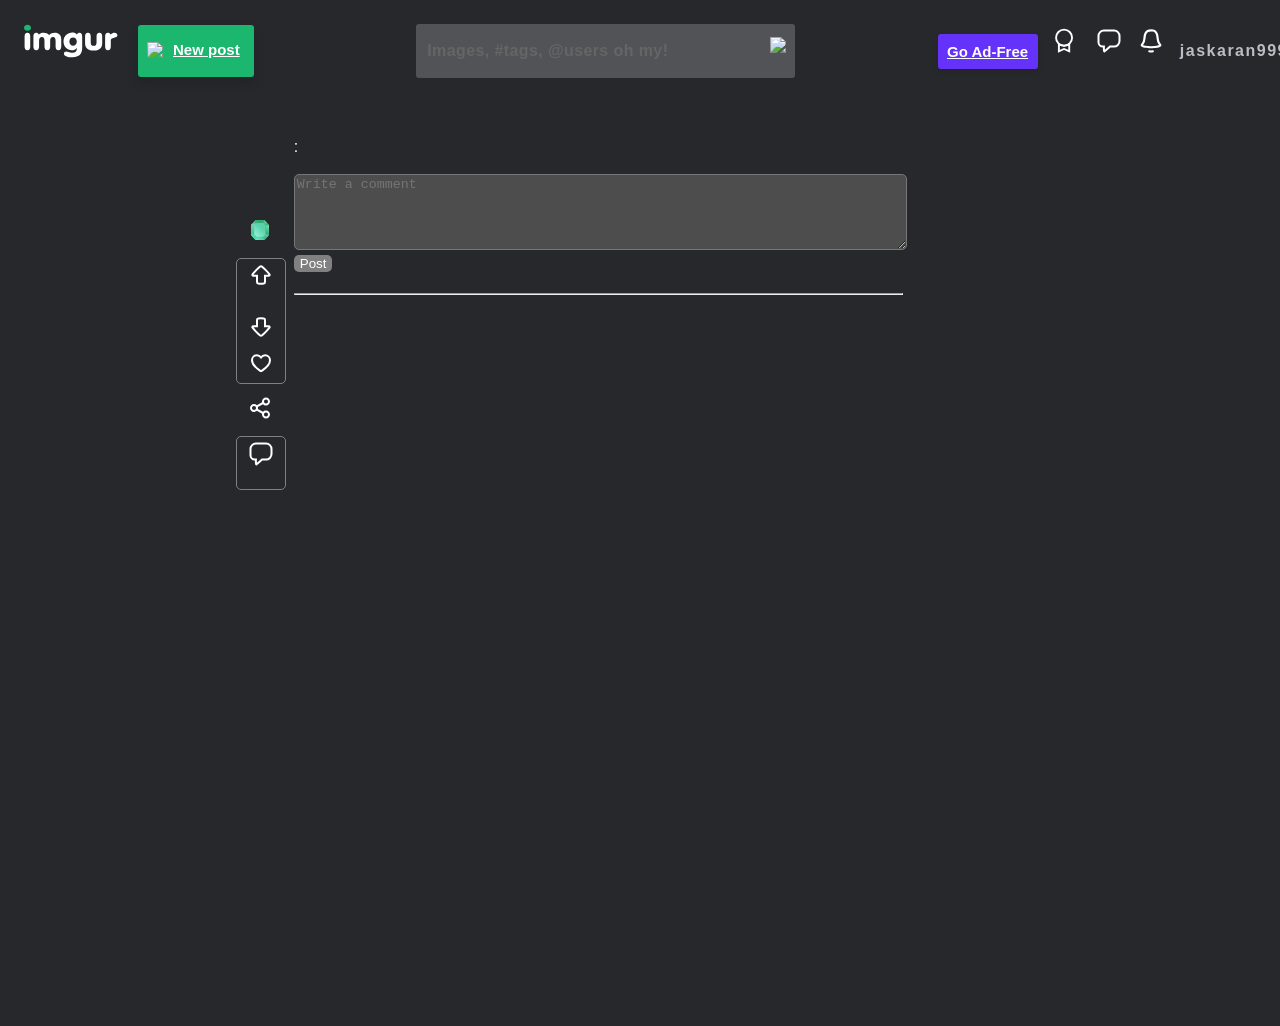
==== gallery.html @ 4a22a135 "nav and post addded" ====
<!DOCTYPE html>
<html lang="en">
  <head>
    <meta charset="UTF-8" />
    <meta http-equiv="X-UA-Compatible" content="IE=edge" />
    <meta name="viewport" content="width=device-width, initial-scale=1.0" />
    <title>Imgur: The magic of the internet</title>
    <link rel="stylesheet" href="/css/gallery.css" />
    <link rel="stylesheet" href="css/navbar.css" />
    <link rel="stylesheet" href="css/posts.css" />
  </head>
  <style>
    body {
      background-color: hsl(219, 7%, 16%);
      color: white;
      font-family: Proxima Nova Regular, Helvetica Neue, Helvetica, Arial,
        sans-serif;
    }
    #rightside {
      margin-top: 80px;
      width: 50px;
      padding: 8px;
      height: 50vh;
    }
    .updown {
      border: 1px solid gray;
      border-radius: 5px;
      padding-left: 8px;
    }
    .outsideupdown {
      padding: 8px;
    }

    #container {
      display: flex;
      flex-direction: row;
      flex-wrap: nowrap;
      justify-content: center;
      align-items: stretch;
      position: relative;
      padding-top: 24px;
      margin: 0 auto;
    }
    #postdisplay {
      width: 80%;
    }
    #postcontainer {
      width: 60%;

      height: 100vh;
      overflow: scroll;
    }
    #postcontainer::-webkit-scrollbar {
      display: none;
    }
    #postimg {
      width: 100%;
    }
    #addcmnt {
      background-color: rgb(77, 77, 78);
      width: 80%;
      height: 70px;
      color: white;
      border-radius: 5px;
    }
    #comntbtn {
      border: none;
      border-radius: 5px;
      color: white;
      background-color: gray;
      cursor: pointer;
    }
    #title {
      width: 80%;
      word-wrap: break-word;
    }
    #part {
      width: 80%;
      margin-left: 0px;
      color: gray;
    }
    #avatar {
      border-radius: 50%;
      width: 20px;
    }
    #username {
      color: greenyellow;
      vertical-align: top;
    }
    #cmnttime,
    #replies {
      vertical-align: top;
    }
    #cmnt {
      width: 100%;
    }
    #card {
      width: 80%;
    }
    #card:hover {
      background-color: rgba(184, 184, 184, 0.253);
      width: 80%;
      border-radius: 5px;
    }
    #card span,
    #cmnt {
      font-size: 13px;
    }
    #cmnt {
      margin-bottom: 10px;
    }
    #votescount {
      vertical-align: top;
    }
  </style>
  <body>
    <div id="navbar"></div>
    <div id="container">
      <div id="rightside">
        <img
          src="./components/gallery/svgs/diamond.svg"
          class="arrow outsideupdown"
          alt=""
        />
        <div class="updown">
          <img src="./components/gallery/svgs/up.svg" class="arrow" alt="" />
          <p id="upcount" class="arrow leftp"></p>
          <img
            src="./components/gallery/svgs/up.svg"
            class="arrow"
            alt=""
            style="transform: rotate(180deg);"
          />
          <img src="./components/gallery/svgs/heart.svg" class="arrow" alt="" />
        </div>
        <img
          src="./components/gallery/svgs/share.svg"
          class="arrow outsideupdown"
          alt=""
        />
        <div class="commentcountleft updown">
          <img src="./components/gallery/svgs/comments.svg" alt="" />
          <p id="commentcount"></p>
        </div>
      </div>
      <div id="postcontainer">
        <div id="header">
          <span><h2 id="title"></h2></span>
          <span
            ><span id="viewcount"></span> : <span id="timecount"></span
          ></span>
        </div>
        <div id="postdisplay">
          <img src="" id="postimg" alt="" />
        </div>
        <div id="commentadd">
          <textarea
            name=""
            id="addcmnt"
            cols="30"
            rows="10"
            placeholder="Write a comment"
          ></textarea>
          <div>
            <button id="comntbtn">Post</button>
          </div>
        </div>
        <div id="showcomment">
          <h4 id="comntcount"></h4>
          <hr id="part" />
          <div id="displaycmnt"></div>
        </div>
      </div>
    </div>
    <div class="posts"></div>
  </body>
</html>
<script type="module">
  import Posts from "./components/posts.js";
  import Navbar from "./components/navbar.js";

  document.getElementById("navbar").innerHTML = Navbar();

  let page = 1;
  async function getDataForPosts(page) {
    let res = await fetch(
      `https://api.imgur.com/post/v1/posts?client_id=546c25a59c58ad7&filter%5Bsection%5D=eq%3Ahot&include=adtiles%2Cadconfig%2Ccover%2Cviral&location=desktophome&page=${page}&sort=-time`
    );
    let data = await res.json();
    Posts(document.querySelector(".posts"), data);
  }
  getDataForPosts(page);
  const showData = () => {
    setTimeout(() => {
      page++;
      getDataForPosts(page);
    }, 500);
  };

  window.addEventListener("scroll", () => {
    const { scrollHeight, scrollTop, clientHeight } = document.documentElement;
    if (scrollTop + clientHeight === scrollHeight) {
      showData();
    }
  });
  let post = JSON.parse(localStorage.getItem("post"));
  document.getElementById("upcount").innerText = `${post.upvote_count}`;
  document.getElementById("title").innerText = `${post.title}`;
  document.getElementById("viewcount").innerText = `${post.view_count} views`;
  var test = new Date().getTime(post.created_at);
  var test1 = new Date().getTime();
  var diff = test1 - test;
  var diff_as_date = new Date(diff);
  document.getElementById(
    "timecount"
  ).innerText = `${diff_as_date.getHours()}h`;
  document.getElementById("postimg").src = `${post.cover.url}`;
  const getData = async (req, res) => {
    try {
      let res = await fetch(
        `https://api.imgur.com/comment/v1/comments?client_id=546c25a59c58ad7&filter%5Bpost%5D=eq%3A${post.id}&include=account%2Cadconfig`
      );
      let data = await res.json();
      let length = data.data.length;
      document.getElementById("commentcount").innerText = `${length}`;
      displaycomments(data.data);
    } catch (err) {
      console.log("err:", err);
    }
  };
  getData();
  function displaycomments(comments) {
    document.getElementById(
      "comntcount"
    ).innerText = `${comments.length} COMMENTS`;
    comments.map((comment) => {
      let card = document.createElement("div");
      card.id = "card";

      let cmntuser = document.createElement("div");
      let avatar = document.createElement("img");
      avatar.src = `${comment.account.avatar}`;
      avatar.id = "avatar";
      let username = document.createElement("span");
      username.innerText = `${comment.account.username}`;
      username.id = "username";
      let cmnttime = document.createElement("span");
      var test = new Date().getTime(comment.created_at);
      var test1 = new Date().getTime();
      var diff = test1 - test;
      var diff_as_date = new Date(diff);
      cmnttime.innerText = `${diff_as_date.getHours()}h`;
      cmnttime.id = "cmnttime";
      cmntuser.append(avatar, username, "   ", cmnttime);

      let cmnt = document.createElement("div");
      cmnt.innerText = `${comment.comment}`;
      cmnt.id = "cmnt";

      let votescount = document.createElement("div");
      votescount.id = "votescount";
      let upvotes = document.createElement("img");
      upvotes.src = "./components/gallery/svgs/up.svg";
      upvotes.classList = "arrowofcmnt";
      let downvotes = document.createElement("img");
      downvotes.src = "./components/gallery/svgs/up.svg";
      downvotes.classList = "arrowofcmnt";
      downvotes.style = "transform: rotate(180deg)";
      let votetotal = document.createElement("span");
      votetotal.innerText = `${comment.upvote_count}`;
      votetotal.id = "votetotal";

      let replies = document.createElement("span");
      replies.innerText = `+ ${comment.comments.length} replies`;
      replies.id = "replies";
      votescount.append(upvotes, votetotal, downvotes, replies);

      card.append(cmntuser, cmnt, votescount);

      let hr = document.createElement("hr");
      hr.id = "part";

      displaycmnt.append(card, hr);
    });
  }
</script>
---- css/navbar.css ----
.searchbar {
  background: hsla(0, 0%, 100%, 0.25);
  border: 1px solid transparent;
  padding: 8px 35px 8px 10px;
  border-radius: 3px;
  width: 100%;
  outline: 0 none;
  opacity: 0.8;
  min-height: 36px;
  font-size: 16px;
  font-weight: 700;
  letter-spacing: 0.4px;
  color: #fff;
  text-shadow: inherit;
  -webkit-text-fill-color: inherit;
}
.searchForm {
  display: flex;
  width: 100%;
}
.searchForm button {
  position: absolute;
  right: 1%;
  top: 22%;
  background: transparent;
  border: none;
  cursor: pointer;
}
.navSearxh-center {
  width: 30%;
  position: relative;
}
.upload-btn {
  min-width: auto;
  margin: auto 20px;
  position: relative;
  justify-content: space-between;
}
.btn {
  text-align: center;
  height: 35px;
  display: inline-block;
  padding: 7px 14px 10px 9px;
  text-transform: none;
  user-select: none;
  touch-action: manipulation;
  border-radius: 3px;
  font-size: 15px;
  font-weight: 700;
  display: flex;
  align-items: center;
  position: relative;
  width: auto;
  background-color: #1bb76e;
  box-shadow: 0 6px 10px 0 rgb(27 28 30 / 31%);
  color: #fff;
  white-space: nowrap;
}
.main-navbar {
  display: flex;
  padding: 16px;
  width: 100%;
  justify-content: space-between;
}
.navLogo-left {
  display: flex;
}
.add-free-btn {
  background: #6432f9;
  box-shadow: 0 3px 4px rgb(0 0 0 / 12%);
  padding: 0 10px 0 9px;
  overflow: hidden;
  margin: auto 0;
  line-height: 35px;
}
.account-right {
  display: flex;
  width: 350px;
  justify-content: space-between;
}
.account-icons {
  display: flex;
  width: 34%;
  justify-content: space-between;
}
.Dropdown-title {
  font-weight: 600;
  letter-spacing: 1.5px;
  text-align: right;
  color: #babec4;
  cursor: pointer;
  display: flex;
  align-items: center;
}
.bar {
  width: 90%;
  margin: auto;
}
.tagDiv {
  /* height: 130px; */
  padding-bottom: 20px;
  width: 110px;
  overflow: hidden;
  border-radius: 3px;
  background-color: rgb(50, 141, 103);
}
.tagDiv h1 {
  font-size: 14px;
  line-height: 1.15;
  letter-spacing: 0.4px;
  color: #fff;
  text-align: center;
  margin-top: 10px;
  text-transform: capitalize;
  word-break: break-word;
}
.tagDiv p {
  margin-top: 4px;
  font-size: 11px;
  line-height: 1.46;
  letter-spacing: 0.4px;
  text-align: center;
  color: hsla(0, 0%, 100%, 0.5);
}
.tagDiv > img {
  width: 150%;
}
.tagHeading {
  width: 100%;
  height: 50%;
}

.bar > div {
  margin: auto;
  width: fit-content;
  display: flex;
  gap: 20px;
}
.exploreTags {
  font-size: 16px;
  font-weight: 700;
  line-height: 1;
  letter-spacing: 1.3px;
  text-align: left;
  color: rgb(170, 170, 170);
  text-transform: uppercase;
  margin: 0px 0px 20px 30px;
}
---- css/posts.css ----
/* .postDiv {
  border: 1px solid red;
}
.postDiv img {
  width: 100%;
}
.posts {
  display: grid;
  align-items: flex-start;
  justify-content: center;
  grid-template-columns: 240px 240px 240px 240px 240px 240px;
  gap: 20px;
  grid-auto-flow: dense;
} */

/* .postDiv {
  border: 1px solid red;
}
.postDiv img {
  width: 100%;
  object-fit: cover;
  box-shadow: 0 2px 16px rgb(88, 88, 88);
}
.posts {
  display: grid;
  grid-gap: 20px;
 
  grid-auto-rows: 120px;
  grid-auto-flow: dense;
}*/
/* .horizontal {
  grid-row: 1 / 2;
}
.vertical {
  grid-column: 1;
} */

/* div {
  max-width: 1200px;
  margin: 0 auto;
} */

.mainPosts {
  width: fit-content;
  margin: auto;
  line-height: 0;
  -webkit-column-count: 6;
  -webkit-column-gap: 20px;
  -moz-column-count: 6;
  -moz-column-gap: 20px;
  column-count: 6;
  column-gap: 20px;
}

.postDiv {
  width: 240px;
  height: auto !important;
  margin-bottom: 10px;
  max-height: 300px;
  border-radius: 3px;
  overflow: hidden;
  margin-bottom: 80px;
  box-shadow: rgb(0 0 0 / 40%) 0px 2px 4px 0px;
  background-color: rgb(46, 48, 53);
  transition: box-shadow 0.25s ease 0s;
  cursor: pointer;
}
.postDiv:hover {
  box-shadow: rgba(0, 0, 0, 0.623) 0px 2px 4px 0px;
  filter: brightness(110%) contrast(90%);
}
.postDiv img {
  width: 100%;
}
.postVideo {
  height: 70px;
  width: 100%;
}
.mainConPost {
  position: relative;
}
.postInfo {
  display: flex;
  flex-direction: column;
  position: absolute;
  justify-content: center;
  bottom: -40px;
  border-radius: 0px 0px 3px 3px;
  left: 0;
  width: 100%;
  height: 80px;
  background-color: #474a51;
  padding: 10px 10px;
  cursor: pointer;
}
.postInfo:hover {
  filter: brightness(110%) contrast(90%);
}
.postInfo h1 {
  display: -webkit-box;
  max-height: 31.92px;
  overflow: hidden;
  text-overflow: ellipsis;
  -webkit-box-orient: vertical;
  -webkit-line-clamp: 2;
  font-weight: 600;
  line-height: 1.14;
  font-size: 14px;
  text-align: left;
  color: rgb(255, 255, 255);
}
.postInfo div {
  display: flex;
  justify-content: space-between;
  margin-top: 10px;

  align-items: center;
}

.postInfo div p {
  font-size: 13px;
  display: flex;
  align-items: center;
  opacity: 60%;
  gap: 5px;
  cursor: pointer;
}
.postInfo div p:hover {
  opacity: 905;
}
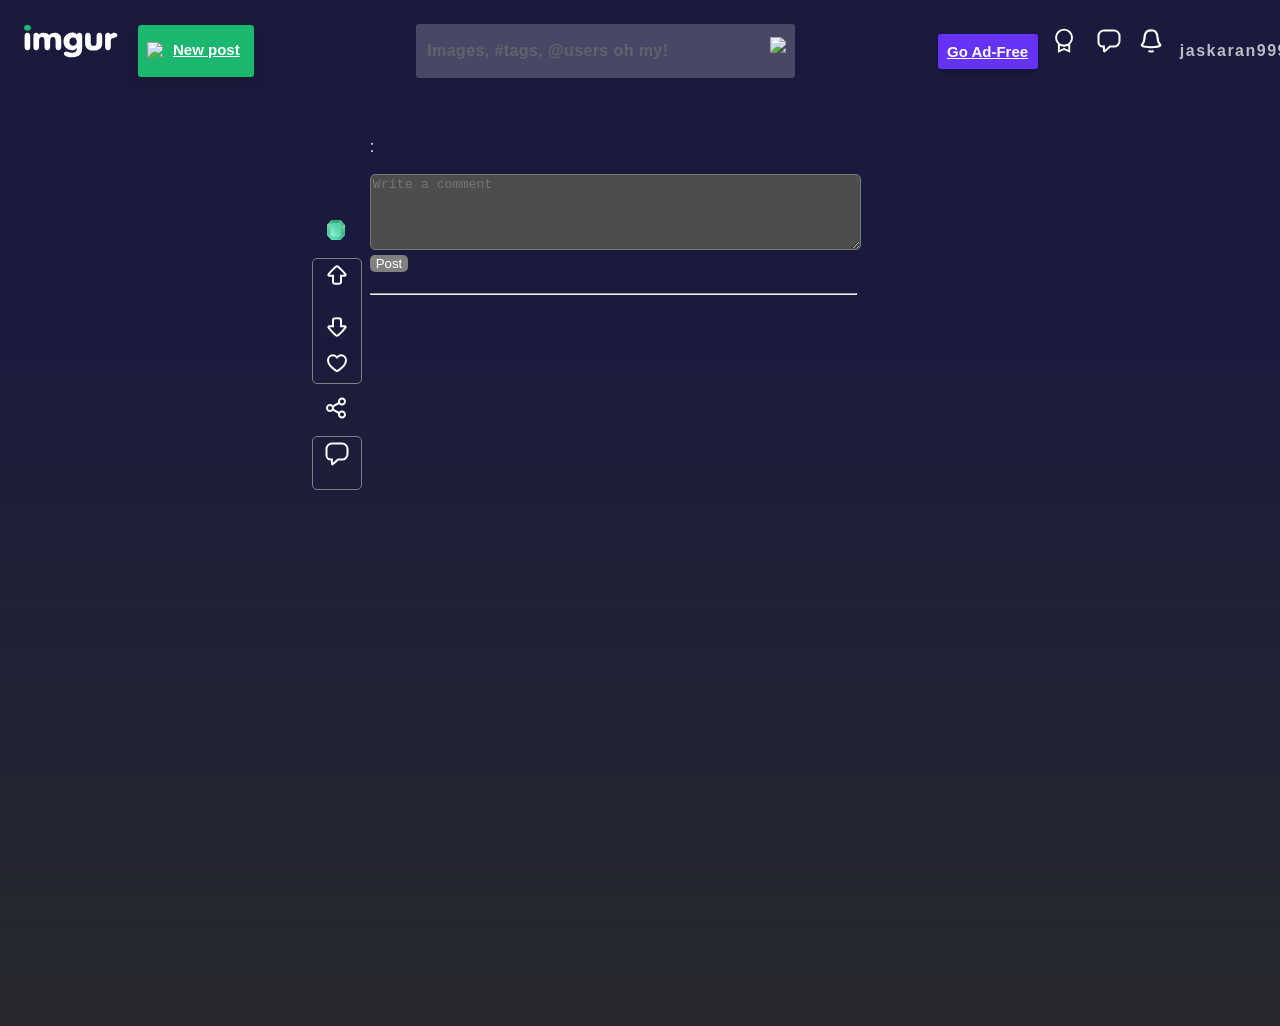
==== commit f9351804: "ta" ====
--- a/gallery.html
+++ b/gallery.html
@@ -9,110 +9,7 @@
     <link rel="stylesheet" href="css/navbar.css" />
     <link rel="stylesheet" href="css/posts.css" />
   </head>
-  <style>
-    body {
-      background-color: hsl(219, 7%, 16%);
-      color: white;
-      font-family: Proxima Nova Regular, Helvetica Neue, Helvetica, Arial,
-        sans-serif;
-    }
-    #rightside {
-      margin-top: 80px;
-      width: 50px;
-      padding: 8px;
-      height: 50vh;
-    }
-    .updown {
-      border: 1px solid gray;
-      border-radius: 5px;
-      padding-left: 8px;
-    }
-    .outsideupdown {
-      padding: 8px;
-    }
 
-    #container {
-      display: flex;
-      flex-direction: row;
-      flex-wrap: nowrap;
-      justify-content: center;
-      align-items: stretch;
-      position: relative;
-      padding-top: 24px;
-      margin: 0 auto;
-    }
-    #postdisplay {
-      width: 80%;
-    }
-    #postcontainer {
-      width: 60%;
-
-      height: 100vh;
-      overflow: scroll;
-    }
-    #postcontainer::-webkit-scrollbar {
-      display: none;
-    }
-    #postimg {
-      width: 100%;
-    }
-    #addcmnt {
-      background-color: rgb(77, 77, 78);
-      width: 80%;
-      height: 70px;
-      color: white;
-      border-radius: 5px;
-    }
-    #comntbtn {
-      border: none;
-      border-radius: 5px;
-      color: white;
-      background-color: gray;
-      cursor: pointer;
-    }
-    #title {
-      width: 80%;
-      word-wrap: break-word;
-    }
-    #part {
-      width: 80%;
-      margin-left: 0px;
-      color: gray;
-    }
-    #avatar {
-      border-radius: 50%;
-      width: 20px;
-    }
-    #username {
-      color: greenyellow;
-      vertical-align: top;
-    }
-    #cmnttime,
-    #replies {
-      vertical-align: top;
-    }
-    #cmnt {
-      width: 100%;
-    }
-    #card {
-      width: 80%;
-    }
-    #card:hover {
-      background-color: rgba(184, 184, 184, 0.253);
-      width: 80%;
-      border-radius: 5px;
-    }
-    #card span,
-    #cmnt {
-      font-size: 13px;
-    }
-    #cmnt {
-      margin-bottom: 10px;
-    }
-    #votescount {
-      vertical-align: top;
-    }
-  </style>
   <body>
     <div id="navbar"></div>
     <div id="container">
@@ -203,84 +100,5 @@
       showData();
     }
   });
-  let post = JSON.parse(localStorage.getItem("post"));
-  document.getElementById("upcount").innerText = `${post.upvote_count}`;
-  document.getElementById("title").innerText = `${post.title}`;
-  document.getElementById("viewcount").innerText = `${post.view_count} views`;
-  var test = new Date().getTime(post.created_at);
-  var test1 = new Date().getTime();
-  var diff = test1 - test;
-  var diff_as_date = new Date(diff);
-  document.getElementById(
-    "timecount"
-  ).innerText = `${diff_as_date.getHours()}h`;
-  document.getElementById("postimg").src = `${post.cover.url}`;
-  const getData = async (req, res) => {
-    try {
-      let res = await fetch(
-        `https://api.imgur.com/comment/v1/comments?client_id=546c25a59c58ad7&filter%5Bpost%5D=eq%3A${post.id}&include=account%2Cadconfig`
-      );
-      let data = await res.json();
-      let length = data.data.length;
-      document.getElementById("commentcount").innerText = `${length}`;
-      displaycomments(data.data);
-    } catch (err) {
-      console.log("err:", err);
-    }
-  };
-  getData();
-  function displaycomments(comments) {
-    document.getElementById(
-      "comntcount"
-    ).innerText = `${comments.length} COMMENTS`;
-    comments.map((comment) => {
-      let card = document.createElement("div");
-      card.id = "card";
-
-      let cmntuser = document.createElement("div");
-      let avatar = document.createElement("img");
-      avatar.src = `${comment.account.avatar}`;
-      avatar.id = "avatar";
-      let username = document.createElement("span");
-      username.innerText = `${comment.account.username}`;
-      username.id = "username";
-      let cmnttime = document.createElement("span");
-      var test = new Date().getTime(comment.created_at);
-      var test1 = new Date().getTime();
-      var diff = test1 - test;
-      var diff_as_date = new Date(diff);
-      cmnttime.innerText = `${diff_as_date.getHours()}h`;
-      cmnttime.id = "cmnttime";
-      cmntuser.append(avatar, username, "   ", cmnttime);
-
-      let cmnt = document.createElement("div");
-      cmnt.innerText = `${comment.comment}`;
-      cmnt.id = "cmnt";
-
-      let votescount = document.createElement("div");
-      votescount.id = "votescount";
-      let upvotes = document.createElement("img");
-      upvotes.src = "./components/gallery/svgs/up.svg";
-      upvotes.classList = "arrowofcmnt";
-      let downvotes = document.createElement("img");
-      downvotes.src = "./components/gallery/svgs/up.svg";
-      downvotes.classList = "arrowofcmnt";
-      downvotes.style = "transform: rotate(180deg)";
-      let votetotal = document.createElement("span");
-      votetotal.innerText = `${comment.upvote_count}`;
-      votetotal.id = "votetotal";
-
-      let replies = document.createElement("span");
-      replies.innerText = `+ ${comment.comments.length} replies`;
-      replies.id = "replies";
-      votescount.append(upvotes, votetotal, downvotes, replies);
-
-      card.append(cmntuser, cmnt, votescount);
-
-      let hr = document.createElement("hr");
-      hr.id = "part";
-
-      displaycmnt.append(card, hr);
-    });
-  }
 </script>
+<script src="./scripts/gallery.js"></script>
--- a/css/gallery.css
+++ b/css/gallery.css
@@ -0,0 +1,110 @@
+body {
+  background: linear-gradient(180deg, rgba(37, 38, 41, 0.24) 26.22%, #27292d),
+    linear-gradient(0deg, #171544, #171544);
+  opacity: 1;
+  transition: opacity 0.5s;
+  color: white;
+  font-family: Proxima Nova Regular, Helvetica Neue, Helvetica, Arial,
+    sans-serif;
+}
+#rightside {
+  margin-top: 80px;
+  width: 50px;
+  padding: 8px;
+  height: 50vh;
+}
+.updown {
+  border: 1px solid gray;
+  border-radius: 5px;
+  padding-left: 8px;
+}
+.outsideupdown {
+  padding: 8px;
+}
+
+#container {
+  width: 80%;
+  display: flex;
+  flex-direction: row;
+  flex-wrap: nowrap;
+  justify-content: center;
+  align-items: stretch;
+  position: relative;
+  padding-top: 24px;
+  margin: 0 auto;
+}
+#postdisplay {
+  width: 80%;
+}
+#postcontainer {
+  width: 60%;
+
+  height: 100vh;
+  overflow: scroll;
+}
+#postcontainer::-webkit-scrollbar {
+  display: none;
+}
+#postimg {
+  width: 100%;
+}
+#addcmnt {
+  background-color: rgb(77, 77, 78);
+  width: 80%;
+  height: 70px;
+  color: white;
+  border-radius: 5px;
+}
+#comntbtn {
+  border: none;
+  border-radius: 5px;
+  color: white;
+  background-color: gray;
+  cursor: pointer;
+}
+#title {
+  width: 80%;
+  word-wrap: break-word;
+}
+#part {
+  width: 80%;
+  margin-left: 0px;
+  color: gray;
+}
+#avatar {
+  border-radius: 50%;
+  width: 20px;
+}
+#username {
+  color: greenyellow;
+  vertical-align: top;
+}
+#cmnttime,
+#replies {
+  vertical-align: top;
+}
+#cmnt {
+  width: 100%;
+}
+#card {
+  width: 80%;
+}
+#card:hover {
+  background-color: rgba(184, 184, 184, 0.253);
+  width: 80%;
+  border-radius: 5px;
+}
+#card span,
+#cmnt {
+  font-size: 13px;
+}
+#cmnt {
+  margin-bottom: 10px;
+}
+#votescount {
+  vertical-align: top;
+}
+.posts {
+  margin-left: 10px;
+  overflow-x: inherit;
+}
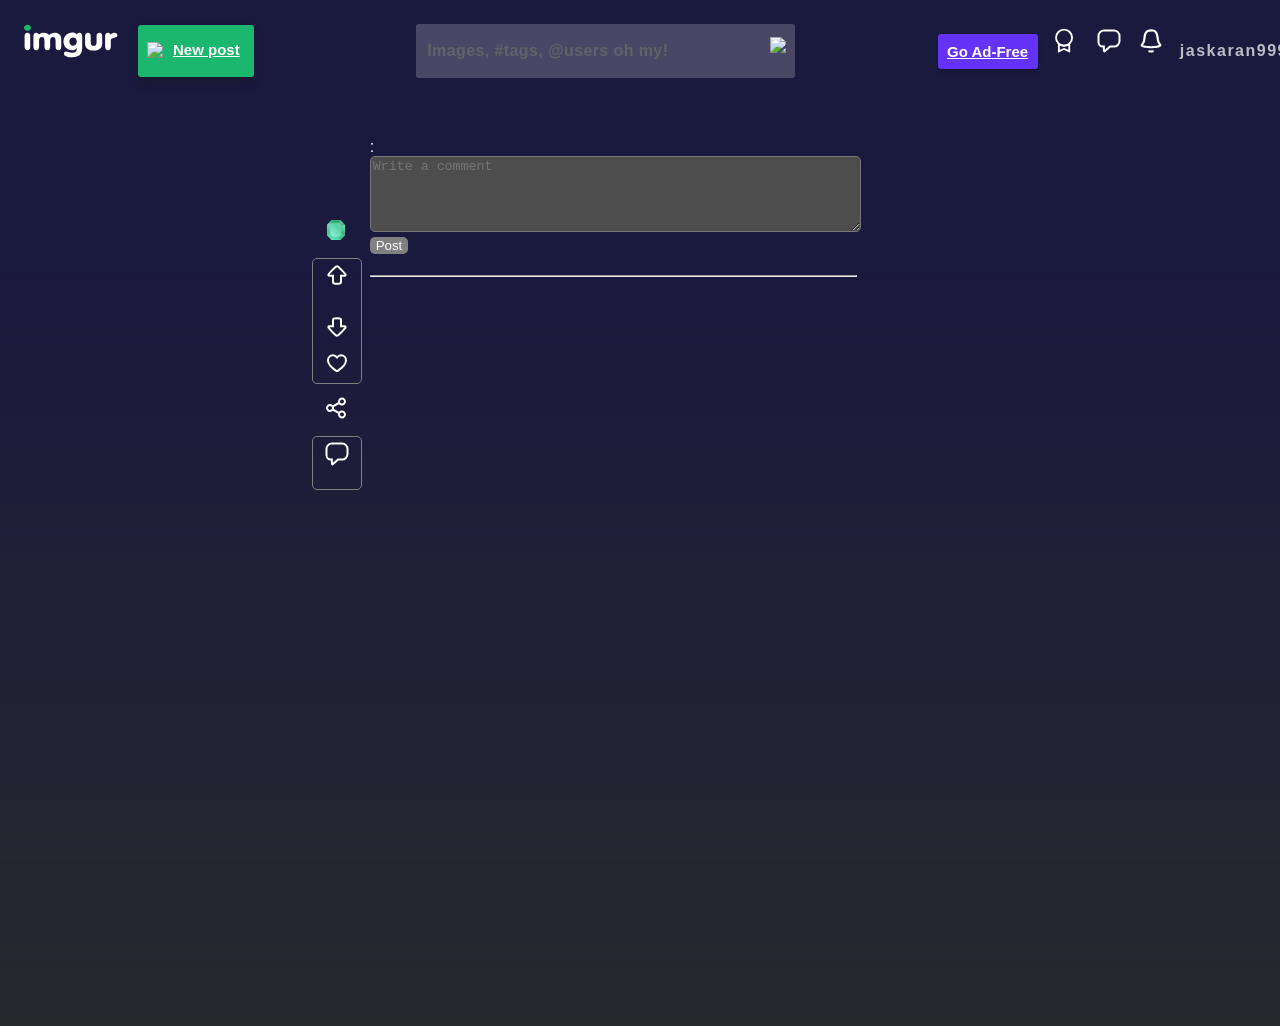
==== commit 6fd1ab2b: "final commit" ====
--- a/gallery.html
+++ b/gallery.html
@@ -47,9 +47,7 @@
             ><span id="viewcount"></span> : <span id="timecount"></span
           ></span>
         </div>
-        <div id="postdisplay">
-          <img src="" id="postimg" alt="" />
-        </div>
+        <div id="postdisplay"></div>
         <div id="commentadd">
           <textarea
             name=""
--- a/css/gallery.css
+++ b/css/gallery.css
@@ -36,9 +36,9 @@
 #postdisplay {
   width: 80%;
 }
+
 #postcontainer {
   width: 60%;
-
   height: 100vh;
   overflow: scroll;
 }
@@ -107,4 +107,5 @@
 .posts {
   margin-left: 10px;
   overflow-x: inherit;
+  margin-top: 500px;
 }
--- a/css/navbar.css
+++ b/css/navbar.css
@@ -93,16 +93,22 @@
   align-items: center;
 }
 .bar {
-  width: 90%;
+  width: 79%;
+  overflow: hidden;
   margin: auto;
 }
+
 .tagDiv {
   /* height: 130px; */
   padding-bottom: 20px;
+  cursor: pointer;
   width: 110px;
   overflow: hidden;
   border-radius: 3px;
   background-color: rgb(50, 141, 103);
+}
+.tagDiv:hover {
+  transform: translateY(-5px);
 }
 .tagDiv h1 {
   font-size: 14px;
@@ -130,6 +136,13 @@
   height: 50%;
 }
 
+.featured {
+  width: 200px;
+  height: 170px;
+}
+.featured > img {
+  width: 100%;
+}
 .bar > div {
   margin: auto;
   width: fit-content;
@@ -146,3 +159,121 @@
   text-transform: uppercase;
   margin: 0px 0px 20px 30px;
 }
+
+/* //////////// */
+
+.navSearxh-center {
+  position: relative;
+}
+
+.searchResult {
+  position: absolute;
+  width: 100%;
+  color: #b5b9c2;
+  font-size: 17px;
+  line-height: 2.24;
+  letter-spacing: 0.9px;
+  padding: 8px 8px 27px;
+  border-radius: 4px;
+  background-color: #3c424b;
+  box-shadow: 0 22px 40px 0 rgb(0 0 0 / 25%);
+  margin-top: 11px;
+  min-width: 380px;
+  text-align: left;
+  border: 1px solid #4f4f4f;
+  z-index: 9999;
+}
+.postsRes {
+  display: flex;
+  padding-left: 10px;
+  align-items: center;
+  cursor: pointer;
+  gap: 10px;
+  margin: 10px 0;
+}
+.postsRes:hover {
+  background: #5d6674;
+}
+.postsRes > div {
+  width: 40px;
+  border-radius: 3px;
+  height: 40px;
+  background-position: center;
+}
+.none {
+  display: none;
+}
+.loadingDiv {
+  top: 0;
+  left: 0;
+  width: 100vw;
+  height: 100vh;
+  background-color: rgba(0, 0, 0, 0.459);
+  position: fixed;
+  z-index: 2000;
+}
+.loading {
+  font-size: 100px; /* Default value */
+  --duration: 1s; /* Default value */
+  --num-dot: 10; /* Default value */
+  --color-dot: rgb(100, 100, 255); /* Default value */
+  --box-color: rgb(50, 50, 50); /* Default value */
+}
+.loading > * {
+  position: absolute;
+  width: 100%;
+  height: 100%;
+  top: 0;
+  left: 0;
+  transform: rotate(
+    calc((360deg / var(--num-dot) /* Number of child */) * var(--index))
+  );
+}
+.loading > *::before {
+  position: absolute;
+  content: "";
+  top: 0.15em;
+  left: 0.45em;
+  width: 0.1em;
+  height: 0.1em;
+  transform: scale(0); /* First state is scale from 0 */
+  border-radius: 50%;
+  background-color: var(--color-dot);
+  animation: scaleTo1 var(--duration) ease-in-out
+    calc(var(--duration) / var(--num-dot) * var(--index)) infinite reverse;
+}
+@keyframes scaleTo1 {
+  0% {
+    transform: scale(0);
+  }
+  100% {
+    transform: scale(1);
+  }
+}
+
+/*  Box style only  */
+.loading {
+  transform: scale(-40%) translateX(50%);
+  width: 1em;
+  aspect-ratio: 1;
+  border-radius: 0.2em;
+  background-image: linear-gradient(135deg, rgb(200, 200, 200), rgb(0, 0, 0));
+  box-shadow: 3px 3px 5px rgba(0, 0, 0, 0.8);
+  position: absolute;
+  top: 70%;
+  left: 50%;
+}
+/* Box style only */
+.loading::before {
+  content: "";
+  position: absolute;
+  top: 1px;
+  left: 1px;
+  right: 1px;
+  bottom: 1px;
+  border-radius: 0.2em;
+  background-color: var(--box-color);
+}
+.hidden {
+  display: hidden;
+}
--- a/css/posts.css
+++ b/css/posts.css
@@ -1,130 +1,109 @@
-/* .postDiv {
-  border: 1px solid red;
-}
-.postDiv img {
-  width: 100%;
-}
-.posts {
-  display: grid;
-  align-items: flex-start;
-  justify-content: center;
-  grid-template-columns: 240px 240px 240px 240px 240px 240px;
-  gap: 20px;
-  grid-auto-flow: dense;
-} */
-
-/* .postDiv {
-  border: 1px solid red;
-}
-.postDiv img {
-  width: 100%;
-  object-fit: cover;
-  box-shadow: 0 2px 16px rgb(88, 88, 88);
-}
-.posts {
-  display: grid;
-  grid-gap: 20px;
- 
-  grid-auto-rows: 120px;
-  grid-auto-flow: dense;
-}*/
-/* .horizontal {
-  grid-row: 1 / 2;
-}
-.vertical {
-  grid-column: 1;
-} */
-
-/* div {
-  max-width: 1200px;
-  margin: 0 auto;
-} */
-
-.mainPosts {
-  width: fit-content;
-  margin: auto;
-  line-height: 0;
-  -webkit-column-count: 6;
-  -webkit-column-gap: 20px;
-  -moz-column-count: 6;
-  -moz-column-gap: 20px;
-  column-count: 6;
-  column-gap: 20px;
-}
-
-.postDiv {
-  width: 240px;
-  height: auto !important;
-  margin-bottom: 10px;
-  max-height: 300px;
-  border-radius: 3px;
-  overflow: hidden;
-  margin-bottom: 80px;
-  box-shadow: rgb(0 0 0 / 40%) 0px 2px 4px 0px;
-  background-color: rgb(46, 48, 53);
-  transition: box-shadow 0.25s ease 0s;
-  cursor: pointer;
-}
-.postDiv:hover {
-  box-shadow: rgba(0, 0, 0, 0.623) 0px 2px 4px 0px;
-  filter: brightness(110%) contrast(90%);
-}
-.postDiv img {
-  width: 100%;
-}
-.postVideo {
-  height: 70px;
-  width: 100%;
-}
-.mainConPost {
-  position: relative;
-}
-.postInfo {
-  display: flex;
-  flex-direction: column;
-  position: absolute;
-  justify-content: center;
-  bottom: -40px;
-  border-radius: 0px 0px 3px 3px;
-  left: 0;
-  width: 100%;
-  height: 80px;
-  background-color: #474a51;
-  padding: 10px 10px;
-  cursor: pointer;
-}
-.postInfo:hover {
-  filter: brightness(110%) contrast(90%);
-}
-.postInfo h1 {
-  display: -webkit-box;
-  max-height: 31.92px;
-  overflow: hidden;
-  text-overflow: ellipsis;
-  -webkit-box-orient: vertical;
-  -webkit-line-clamp: 2;
-  font-weight: 600;
-  line-height: 1.14;
-  font-size: 14px;
-  text-align: left;
-  color: rgb(255, 255, 255);
-}
-.postInfo div {
-  display: flex;
-  justify-content: space-between;
-  margin-top: 10px;
-
-  align-items: center;
-}
-
-.postInfo div p {
-  font-size: 13px;
-  display: flex;
-  align-items: center;
-  opacity: 60%;
-  gap: 5px;
-  cursor: pointer;
-}
-.postInfo div p:hover {
-  opacity: 905;
-}
+.mainPosts {
+  width: fit-content;
+  margin: auto;
+  line-height: 0;
+  -webkit-column-count: 6;
+  -webkit-column-gap: 20px;
+  -moz-column-count: 6;
+  -moz-column-gap: 20px;
+  column-count: 6;
+  column-gap: 20px;
+}
+@media only screen and (max-width: 1600px) {
+  .mainPosts {
+    -webkit-column-count: 5;
+    -moz-column-count: 5;
+    column-count: 5;
+  }
+}
+@media only screen and (max-width: 1400px) {
+  .mainPosts {
+    -webkit-column-count: 3;
+    -moz-column-count: 3;
+    column-count: 3;
+  }
+}
+
+.postDiv {
+  width: 240px;
+  height: auto !important;
+  margin-bottom: 10px;
+  max-height: 300px;
+  border-radius: 3px;
+  overflow: hidden;
+  margin-bottom: 90px;
+  box-shadow: rgb(0 0 0 / 40%) 0px 2px 4px 0px;
+  background-color: rgb(46, 48, 53);
+  transition: box-shadow 0.25s ease 0s;
+  cursor: pointer;
+}
+.postDiv:hover {
+  box-shadow: rgba(0, 0, 0, 0.623) 0px 2px 4px 0px;
+  filter: brightness(110%) contrast(90%);
+}
+.postDiv img {
+  width: 100%;
+}
+.postVideo {
+  height: auto;
+  width: 100%;
+}
+.mainConPost {
+  position: relative;
+}
+.postInfo {
+  display: flex;
+  flex-direction: column;
+  position: absolute;
+  justify-content: center;
+  bottom: -72px;
+  border-radius: 0px 0px 3px 3px;
+  left: 0;
+  width: 100%;
+  height: 80px;
+  background-color: #474a51;
+  padding: 10px 10px;
+  cursor: pointer;
+}
+.postInfo:hover {
+  filter: brightness(110%) contrast(90%);
+}
+.postInfo h1 {
+  display: -webkit-box;
+  max-height: 31.92px;
+  overflow: hidden;
+  text-overflow: ellipsis;
+  -webkit-box-orient: vertical;
+  -webkit-line-clamp: 2;
+  font-weight: 600;
+  line-height: 1.14;
+  font-size: 14px;
+  text-align: left;
+  color: rgb(255, 255, 255);
+}
+.postInfo div {
+  display: flex;
+  justify-content: space-between;
+  margin-top: 10px;
+
+  align-items: center;
+}
+
+.postInfo div p {
+  font-size: 13px;
+  display: flex;
+  align-items: center;
+  opacity: 60%;
+  gap: 5px;
+  cursor: pointer;
+}
+.postInfo div p:hover {
+  opacity: 905;
+}
+
+.posts {
+  position: absolute;
+  top: 370px;
+  left: 50%;
+  transform: translateX(-50%);
+}
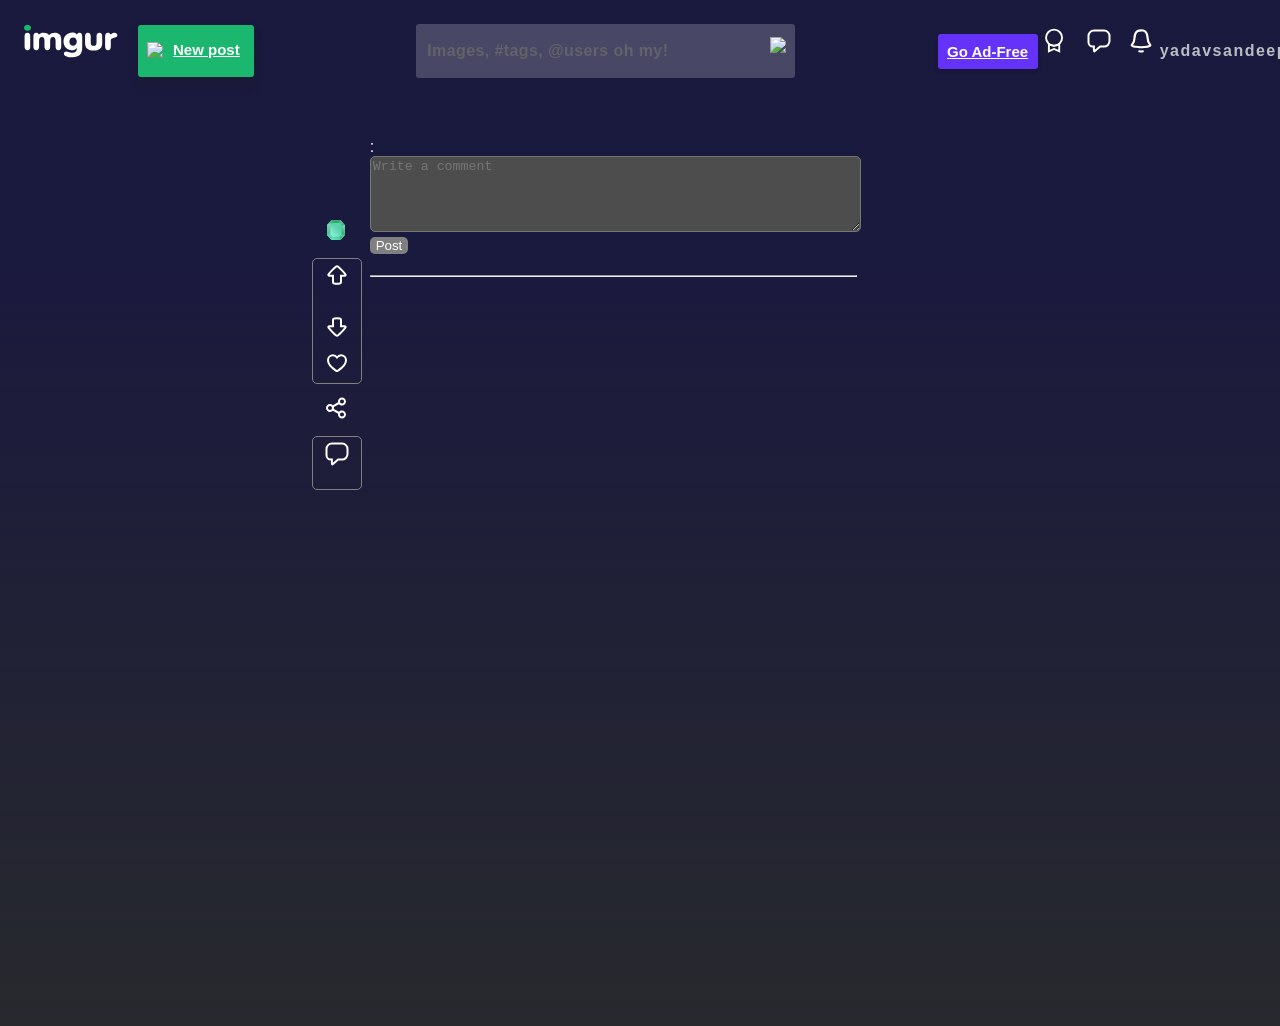
==== commit 8b58d393: "favicon added" ====
--- a/gallery.html
+++ b/gallery.html
@@ -8,6 +8,12 @@
     <link rel="stylesheet" href="/css/gallery.css" />
     <link rel="stylesheet" href="css/navbar.css" />
     <link rel="stylesheet" href="css/posts.css" />
+    <link
+      rel="icon"
+      type="image/png"
+      href="https://s.imgur.com/images/favicon-32x32.png"
+      sizes="32x32"
+    />
   </head>
 
   <body>
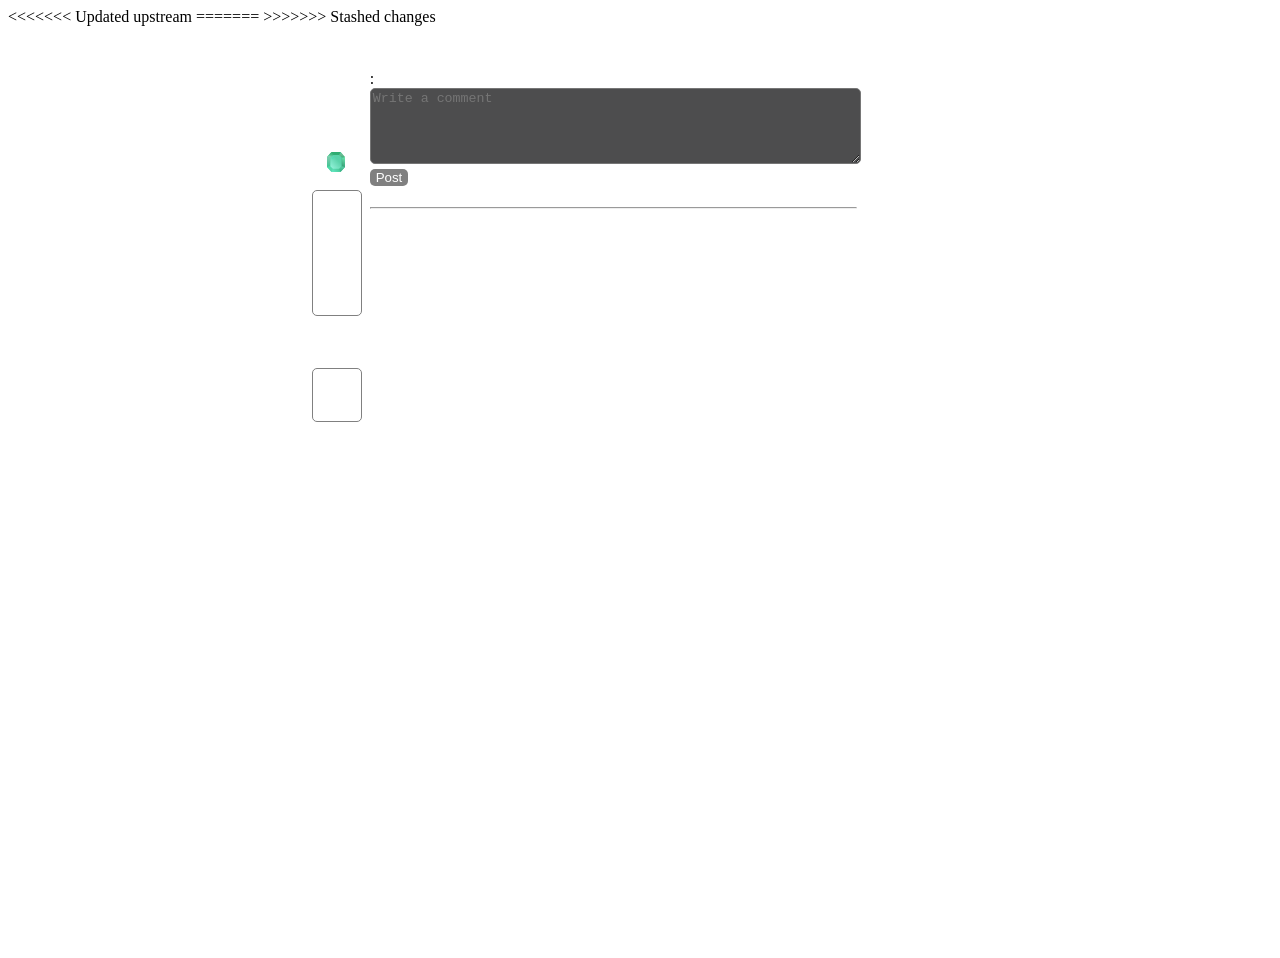
==== commit 7ee254e0: "from desktop" ====
--- a/gallery.html
+++ b/gallery.html
@@ -8,12 +8,16 @@
     <link rel="stylesheet" href="/css/gallery.css" />
     <link rel="stylesheet" href="css/navbar.css" />
     <link rel="stylesheet" href="css/posts.css" />
+<<<<<<< Updated upstream
     <link
       rel="icon"
       type="image/png"
       href="https://s.imgur.com/images/favicon-32x32.png"
       sizes="32x32"
     />
+    <title></title>
+=======
+>>>>>>> Stashed changes
   </head>
 
   <body>
--- a/css/gallery.css
+++ b/css/gallery.css
@@ -1,3 +1,4 @@
+<<<<<<< Updated upstream
 body {
   background: linear-gradient(180deg, rgba(37, 38, 41, 0.24) 26.22%, #27292d),
     linear-gradient(0deg, #171544, #171544);
@@ -109,3 +110,116 @@
   overflow-x: inherit;
   margin-top: 500px;
 }
+=======
+body {
+  background: linear-gradient(180deg, rgba(37, 38, 41, 0.24) 26.22%, #27292d),
+    linear-gradient(0deg, #171544, #171544);
+  opacity: 1;
+  transition: opacity 0.5s;
+  color: white;
+  font-family: Proxima Nova Regular, Helvetica Neue, Helvetica, Arial,
+    sans-serif;
+}
+#rightside {
+  margin-top: 80px;
+  width: 50px;
+  padding: 8px;
+  height: 50vh;
+}
+.updown {
+  border: 1px solid gray;
+  border-radius: 5px;
+  padding-left: 8px;
+}
+.outsideupdown {
+  padding: 8px;
+}
+
+#container {
+  width: 80%;
+  display: flex;
+  flex-direction: row;
+  flex-wrap: nowrap;
+  justify-content: center;
+  align-items: stretch;
+  position: relative;
+  padding-top: 24px;
+  margin: 0 auto;
+}
+#postdisplay {
+  width: 80%;
+}
+
+#postcontainer {
+  width: 60%;
+  height: 100vh;
+  overflow: scroll;
+}
+#postcontainer::-webkit-scrollbar {
+  display: none;
+}
+#postimg {
+  width: 100%;
+}
+#addcmnt {
+  background-color: rgb(77, 77, 78);
+  width: 80%;
+  height: 70px;
+  color: white;
+  border-radius: 5px;
+}
+#comntbtn {
+  border: none;
+  border-radius: 5px;
+  color: white;
+  background-color: gray;
+  cursor: pointer;
+}
+#title {
+  width: 80%;
+  word-wrap: break-word;
+}
+#part {
+  width: 80%;
+  margin-left: 0px;
+  color: gray;
+}
+#avatar {
+  border-radius: 50%;
+  width: 20px;
+}
+#username {
+  color: greenyellow;
+  vertical-align: top;
+}
+#cmnttime,
+#replies {
+  vertical-align: top;
+}
+#cmnt {
+  width: 100%;
+}
+#card {
+  width: 80%;
+}
+#card:hover {
+  background-color: rgba(184, 184, 184, 0.253);
+  width: 80%;
+  border-radius: 5px;
+}
+#card span,
+#cmnt {
+  font-size: 13px;
+}
+#cmnt {
+  margin-bottom: 10px;
+}
+#votescount {
+  vertical-align: top;
+}
+.posts {
+  margin-left: 10px;
+  overflow-x: inherit;
+  margin-top: 500px;
+}
+>>>>>>> Stashed changes
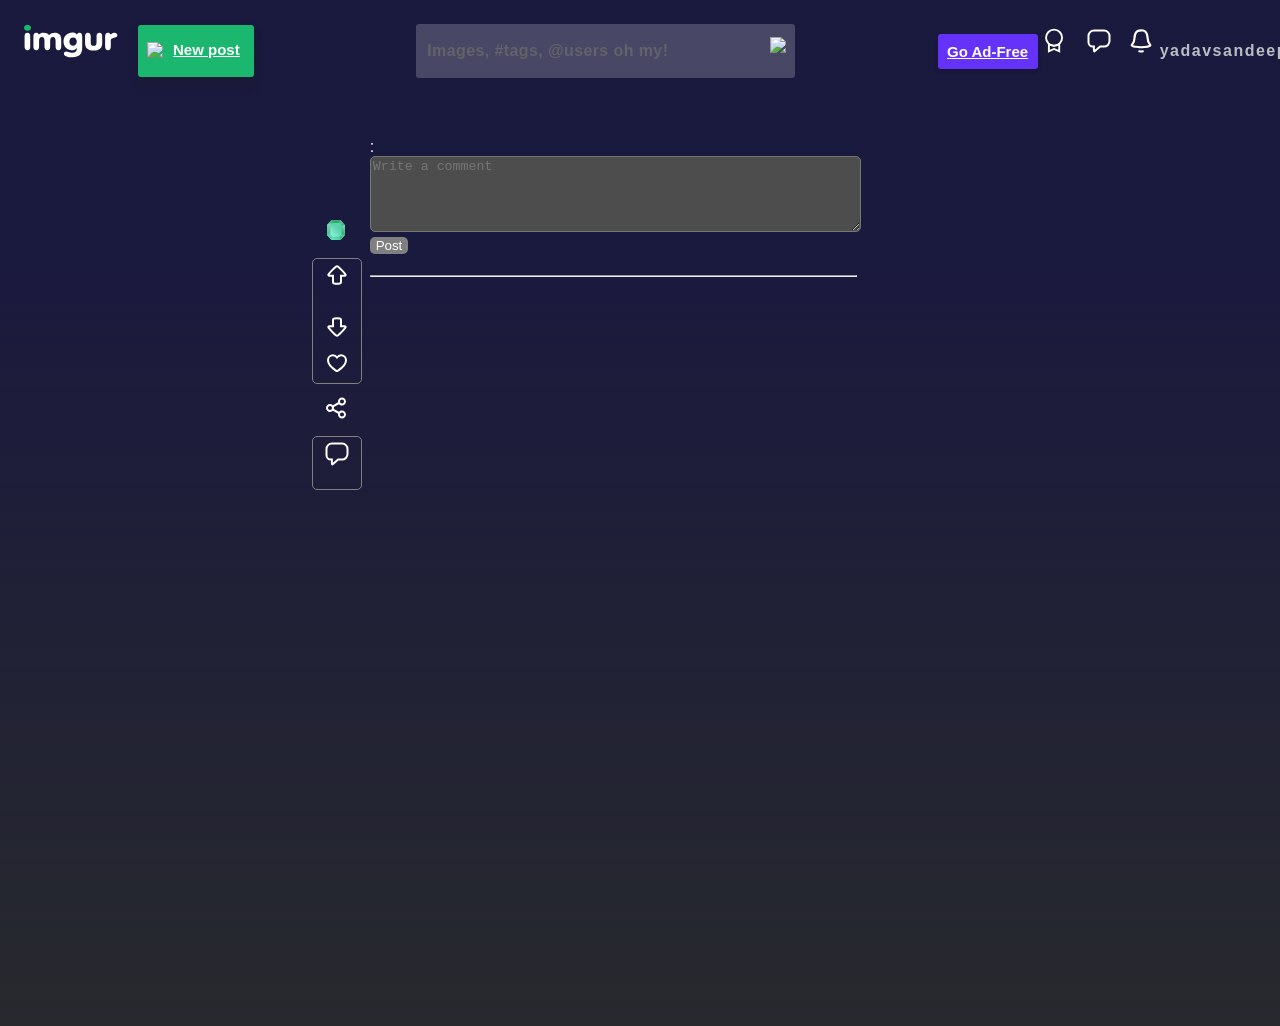
==== commit 602bac72: "from desktop one" ====
--- a/gallery.html
+++ b/gallery.html
@@ -8,7 +8,6 @@
     <link rel="stylesheet" href="/css/gallery.css" />
     <link rel="stylesheet" href="css/navbar.css" />
     <link rel="stylesheet" href="css/posts.css" />
-<<<<<<< Updated upstream
     <link
       rel="icon"
       type="image/png"
@@ -16,8 +15,6 @@
       sizes="32x32"
     />
     <title></title>
-=======
->>>>>>> Stashed changes
   </head>
 
   <body>
--- a/css/gallery.css
+++ b/css/gallery.css
@@ -1,4 +1,3 @@
-<<<<<<< Updated upstream
 body {
   background: linear-gradient(180deg, rgba(37, 38, 41, 0.24) 26.22%, #27292d),
     linear-gradient(0deg, #171544, #171544);
@@ -110,116 +109,3 @@
   overflow-x: inherit;
   margin-top: 500px;
 }
-=======
-body {
-  background: linear-gradient(180deg, rgba(37, 38, 41, 0.24) 26.22%, #27292d),
-    linear-gradient(0deg, #171544, #171544);
-  opacity: 1;
-  transition: opacity 0.5s;
-  color: white;
-  font-family: Proxima Nova Regular, Helvetica Neue, Helvetica, Arial,
-    sans-serif;
-}
-#rightside {
-  margin-top: 80px;
-  width: 50px;
-  padding: 8px;
-  height: 50vh;
-}
-.updown {
-  border: 1px solid gray;
-  border-radius: 5px;
-  padding-left: 8px;
-}
-.outsideupdown {
-  padding: 8px;
-}
-
-#container {
-  width: 80%;
-  display: flex;
-  flex-direction: row;
-  flex-wrap: nowrap;
-  justify-content: center;
-  align-items: stretch;
-  position: relative;
-  padding-top: 24px;
-  margin: 0 auto;
-}
-#postdisplay {
-  width: 80%;
-}
-
-#postcontainer {
-  width: 60%;
-  height: 100vh;
-  overflow: scroll;
-}
-#postcontainer::-webkit-scrollbar {
-  display: none;
-}
-#postimg {
-  width: 100%;
-}
-#addcmnt {
-  background-color: rgb(77, 77, 78);
-  width: 80%;
-  height: 70px;
-  color: white;
-  border-radius: 5px;
-}
-#comntbtn {
-  border: none;
-  border-radius: 5px;
-  color: white;
-  background-color: gray;
-  cursor: pointer;
-}
-#title {
-  width: 80%;
-  word-wrap: break-word;
-}
-#part {
-  width: 80%;
-  margin-left: 0px;
-  color: gray;
-}
-#avatar {
-  border-radius: 50%;
-  width: 20px;
-}
-#username {
-  color: greenyellow;
-  vertical-align: top;
-}
-#cmnttime,
-#replies {
-  vertical-align: top;
-}
-#cmnt {
-  width: 100%;
-}
-#card {
-  width: 80%;
-}
-#card:hover {
-  background-color: rgba(184, 184, 184, 0.253);
-  width: 80%;
-  border-radius: 5px;
-}
-#card span,
-#cmnt {
-  font-size: 13px;
-}
-#cmnt {
-  margin-bottom: 10px;
-}
-#votescount {
-  vertical-align: top;
-}
-.posts {
-  margin-left: 10px;
-  overflow-x: inherit;
-  margin-top: 500px;
-}
->>>>>>> Stashed changes
